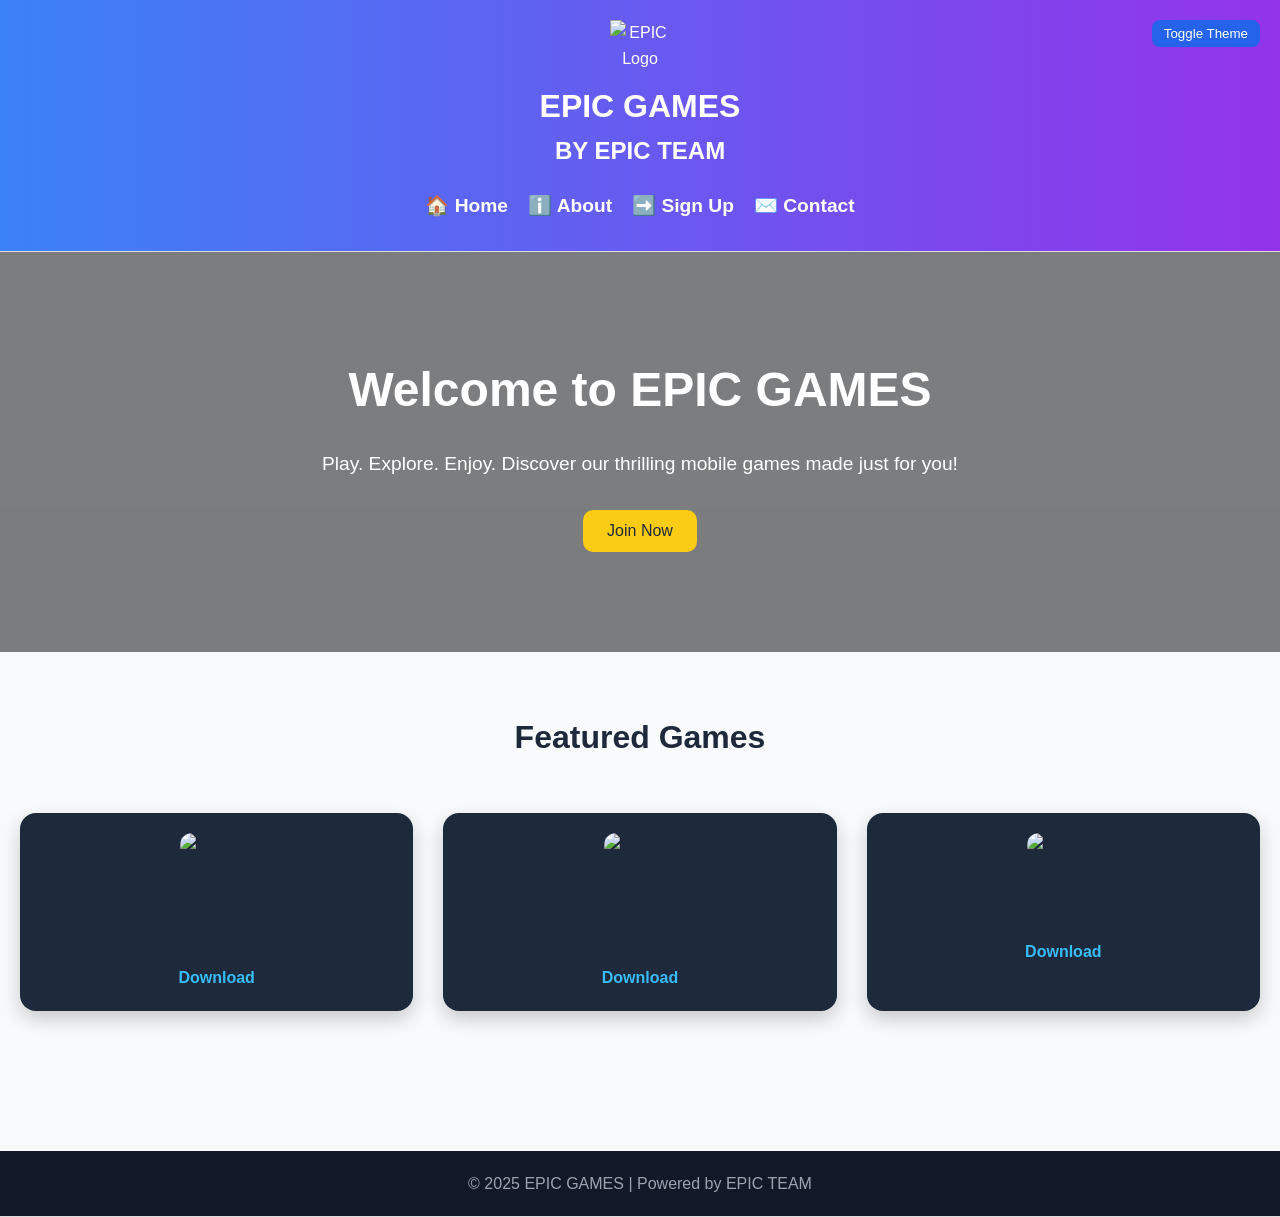
==== index.html @ 62b8c2fe "Update index.html" ====
<!DOCTYPE html>
<html lang="en">
<head>
  <meta charset="UTF-8" />
  <meta name="viewport" content="width=device-width, initial-scale=1.0"/>
  <title>EPIC GAMES - Home</title>
  <link href="https://cdnjs.cloudflare.com/ajax/libs/font-awesome/6.5.0/css/all.min.css" rel="stylesheet"/>
  <link rel="stylesheet" href="style.css" />
  <style>
    /* Reset and Fonts */
    * {
      margin: 0;
      padding: 0;
      box-sizing: border-box;
      scroll-behavior: smooth;
    }

    body {
      font-family: 'Segoe UI', sans-serif;
      background-color: #0f172a;
      color: #f8fafc;
      transition: background 0.4s, color 0.4s;
    }

    body.light-mode {
      background-color: #f8fafc;
      color: #1e293b;
    }

    header {
      background: linear-gradient(90deg, #3b82f6, #9333ea);
      color: white;
      padding: 20px;
      text-align: center;
      position: sticky;
      top: 0;
      z-index: 999;
    }

    .logo {
      max-width: 60px;
      margin-bottom: 10px;
      animation: float 2s infinite ease-in-out;
    }

    nav ul {
      list-style: none;
      display: flex;
      justify-content: center;
      gap: 20px;
      margin-top: 10px;
    }

    nav a {
      text-decoration: none;
      color: white;
      font-weight: bold;
      transition: color 0.3s;
    }

    nav a:hover {
      color: #facc15;
    }

    .theme-toggle {
      position: absolute;
      top: 20px;
      right: 20px;
      padding: 6px 12px;
      background: #2563eb;
      border: none;
      border-radius: 8px;
      color: white;
      cursor: pointer;
    }

    /* Hero Section */
    .hero {
      background: url('https://images.unsplash.com/photo-1606813908677-8b7f49f2ff30?fit=crop&w=1200&q=80') no-repeat center center/cover;
      padding: 100px 20px;
      text-align: center;
      color: white;
      position: relative;
    }

    .hero::after {
      content: '';
      position: absolute;
      inset: 0;
      background: rgba(0, 0, 0, 0.5);
    }

    .hero-content {
      position: relative;
      z-index: 2;
      animation: fadeInUp 1.5s ease-out forwards;
    }

    .hero h1 {
      font-size: 3rem;
      margin-bottom: 20px;
    }

    .hero p {
      font-size: 1.2rem;
      margin-bottom: 30px;
    }

    .cta-button {
      padding: 12px 24px;
      background: #facc15;
      color: #1e293b;
      border: none;
      border-radius: 10px;
      font-size: 1rem;
      cursor: pointer;
      transition: transform 0.3s ease;
    }

    .cta-button:hover {
      transform: scale(1.05);
    }

    /* Games Section */
    .games-section {
      padding: 60px 20px;
      text-align: center;
    }

    .games-section h2 {
      font-size: 2rem;
      margin-bottom: 30px;
    }

    .games-grid {
      display: grid;
      grid-template-columns: repeat(auto-fit, minmax(250px, 1fr));
      gap: 30px;
    }

    .game-card {
      background: #1e293b;
      padding: 20px;
      border-radius: 16px;
      transition: transform 0.3s;
      box-shadow: 0 8px 20px rgba(0, 0, 0, 0.2);
    }

    .game-card:hover {
      transform: translateY(-10px);
    }

    .game-card img {
      max-width: 100%;
      border-radius: 12px;
      margin-bottom: 15px;
    }

    .game-card h3 {
      margin-bottom: 10px;
    }

    .game-card a {
      color: #38bdf8;
      text-decoration: none;
      font-weight: bold;
    }

    /* Footer */
    footer {
      background: #111827;
      color: #9ca3af;
      text-align: center;
      padding: 20px;
      margin-top: 60px;
    }

    /* Animations */
    @keyframes fadeInUp {
      from {
        opacity: 0;
        transform: translateY(30px);
      }
      to {
        opacity: 1;
        transform: translateY(0);
      }
    }

    @keyframes float {
      0% { transform: translateY(0); }
      50% { transform: translateY(-10px); }
      100% { transform: translateY(0); }
    }

    @media (max-width: 600px) {
      .hero h1 {
        font-size: 2rem;
      }
      nav ul {
        flex-direction: column;
      }
    }
  </style>
</head>
<body class="light-mode">

  <header>
    <img src="logo.png" alt="EPIC Logo" class="logo" />
    <h1>EPIC GAMES</h1>
    <h2>BY EPIC TEAM</h2>
    <button class="theme-toggle" onclick="toggleTheme()">Toggle Theme</button>
    <nav>
      <ul>
        <li><a href="index.html">🏠 Home</a></li>
        <li><a href="about.html">ℹ️ About</a></li>
        <li><a href="signup.html">➡️ Sign Up</a></li>
        <li><a href="contact.html">✉️ Contact</a></li>
      </ul>
    </nav>
  </header>

  <section class="hero">
    <div class="hero-content">
      <h1>Welcome to EPIC GAMES</h1>
      <p>Play. Explore. Enjoy. Discover our thrilling mobile games made just for you!</p>
      <a href="signup.html"><button class="cta-button">Join Now</button></a>
    </div>
  </section>

  <section class="games-section">
    <h2>Featured Games</h2>
    <div class="games-grid">
      <div class="game-card">
        <img src="game1.jpg" alt="Game 1" />
        <h3>Catch the Cup</h3>
        <p>Fast-paced catching game. Dodge bombs and collect cups!</p>
        <a href="https://www.mediafire.com/">Download</a>
      </div>
      <div class="game-card">
        <img src="game2.jpg" alt="Game 2" />
        <h3>Island Survivor</h3>
        <p>Explore, build, and survive on a mysterious island.</p>
        <a href="https://www.mediafire.com/">Download</a>
      </div>
      <div class="game-card">
        <img src="game3.jpg" alt="Game 3" />
        <h3>Highway Drift</h3>
        <p>Drift through traffic and climb the leaderboard!</p>
        <a href="https://www.mediafire.com/">Download</a>
      </div>
    </div>
  </section>

  <footer>
    <p>&copy; 2025 EPIC GAMES | Powered by EPIC TEAM</p>
  </footer>

  <script>
    function toggleTheme() {
      document.body.classList.toggle("dark-mode");
      document.body.classList.toggle("light-mode");
    }
  </script>
</body>
</html>
---- style.css ----
body {
  font-family: Arial, sans-serif;
  line-height: 1.6;
  margin: 0;
  padding: 0;
  transition: background 0.3s, color 0.3s;
}

.light-mode {
  background-color: #f5f5f5;
  color: #111;
}

.dark-mode {
  background-color: #111;
  color: #f5f5f5;
}

header, footer {
  background-color: #fff;
  padding: 20px;
  border-bottom: 1px solid #ddd;
}

.dark-mode header, .dark-mode footer {
  background-color: #222;
  border-color: #333;
}

.site-title {
  font-size: 2.5rem;
  font-weight: bold;
}

.site-subtitle {
  font-size: 1.2rem;
  margin-bottom: 20px;
}

nav ul {
  list-style: none;
  padding-left: 0;
}

nav li {
  margin: 10px 0;
}

nav a {
  text-decoration: none;
  color: #0066cc;
  font-size: 1.2rem;
  display: flex;
  align-items: center;
}

.nav-icon {
  background-color: #0066cc;
  color: #fff;
  border-radius: 50%;
  width: 24px;
  height: 24px;
  text-align: center;
  line-height: 24px;
  margin-right: 10px;
}

.search-container {
  margin-top: 15px;
  display: flex;
}

.search-input {
  flex-grow: 1;
  padding: 10px;
  border: 1px solid #ccc;
  border-radius: 4px 0 0 4px;
}

.search-button {
  padding: 10px 20px;
  border: 1px solid #ccc;
  border-left: none;
  border-radius: 0 4px 4px 0;
  cursor: pointer;
}

.games-grid {
  display: grid;
  grid-template-columns: repeat(auto-fill, minmax(250px, 1fr));
  gap: 20px;
  padding: 20px 0;
}

.game-card {
  background: #fff;
  border-radius: 8px;
  overflow: hidden;
  box-shadow: 0 2px 5px rgba(0,0,0,0.1);
  transition: transform 0.3s;
}

.game-card:hover {
  transform: translateY(-5px);
}

.game-image img {
  width: 100%;
  height: 150px;
  object-fit: cover;
  display: block;
}

.game-details {
  padding: 15px;
}

.game-title {
  font-size: 1.2rem;
  margin-bottom: 10px;
}

.game-description {
  color: #666;
  margin-bottom: 10px;
}

.game-button {
  display: inline-block;
  background: #0066cc;
  color: #fff;
  padding: 8px 12px;
  text-decoration: none;
  border-radius: 4px;
}

footer {
  margin-top: 40px;
}

.theme-toggle {
  margin-left: 15px;
  padding: 6px 12px;
  cursor: pointer;
  background: #0066cc;
  color: #fff;
  border: none;
  border-radius: 4px;
}
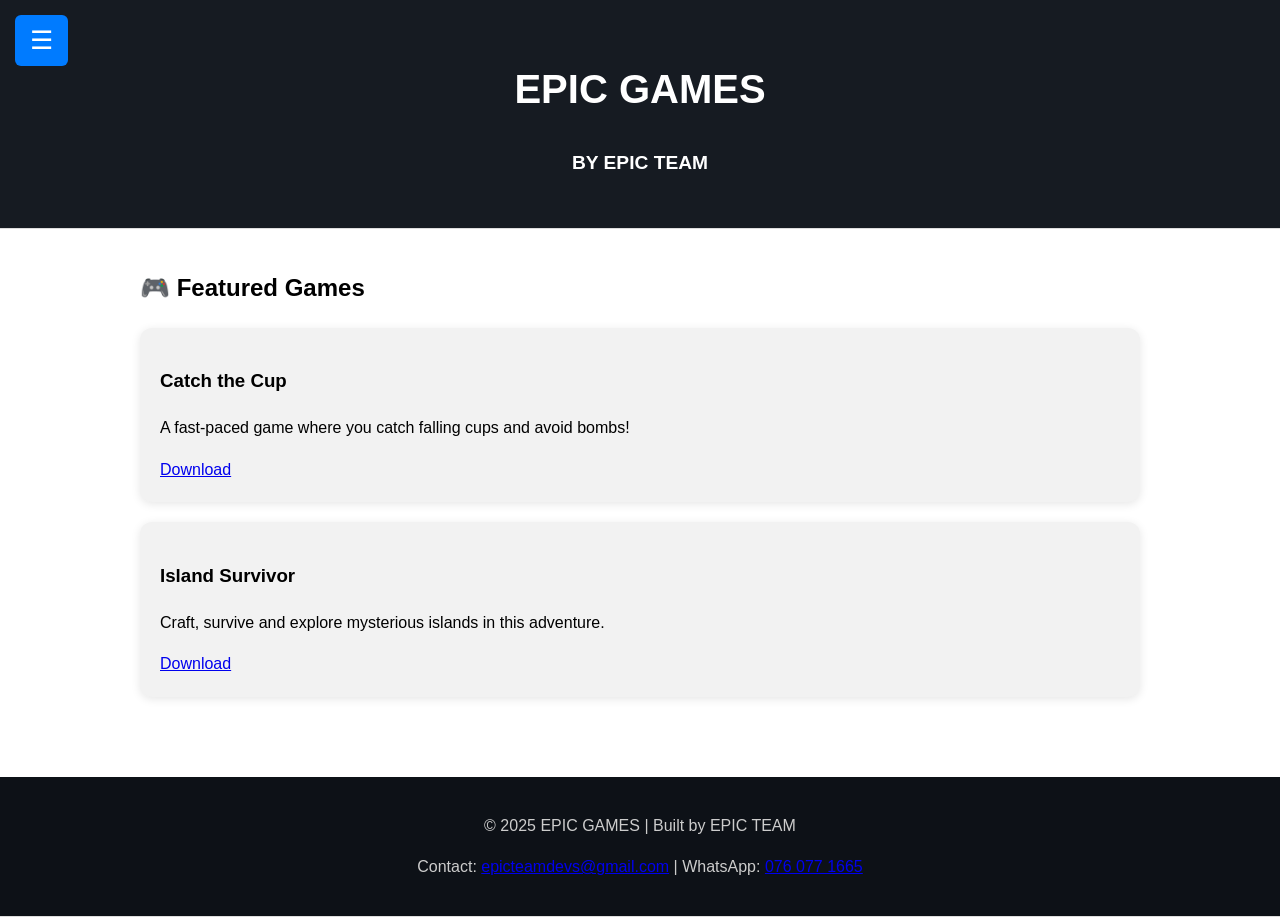
==== commit 35ba1151: "Update index.html" ====
--- a/index.html
+++ b/index.html
@@ -3,264 +3,165 @@
 <head>
   <meta charset="UTF-8" />
   <meta name="viewport" content="width=device-width, initial-scale=1.0"/>
-  <title>EPIC GAMES - Home</title>
-  <link href="https://cdnjs.cloudflare.com/ajax/libs/font-awesome/6.5.0/css/all.min.css" rel="stylesheet"/>
+  <title>EPIC GAMES</title>
   <link rel="stylesheet" href="style.css" />
   <style>
-    /* Reset and Fonts */
-    * {
+    body {
       margin: 0;
-      padding: 0;
-      box-sizing: border-box;
-      scroll-behavior: smooth;
+      font-family: 'Segoe UI', sans-serif;
+      transition: margin-left 0.4s ease;
+      overflow-x: hidden;
     }
 
-    body {
-      font-family: 'Segoe UI', sans-serif;
-      background-color: #0f172a;
-      color: #f8fafc;
-      transition: background 0.4s, color 0.4s;
+    .sidebar {
+      height: 100%;
+      width: 250px;
+      position: fixed;
+      top: 0;
+      left: -250px;
+      background-color: #0d1117;
+      color: #fff;
+      overflow-x: hidden;
+      transition: 0.4s;
+      padding-top: 60px;
+      z-index: 1000;
     }
 
-    body.light-mode {
-      background-color: #f8fafc;
-      color: #1e293b;
+    .sidebar a {
+      padding: 12px 30px;
+      text-decoration: none;
+      font-size: 18px;
+      color: #ccc;
+      display: block;
+      transition: 0.3s;
+    }
+
+    .sidebar a:hover {
+      background-color: #1a1f2b;
+      color: #fff;
+    }
+
+    .openbtn, .closebtn {
+      font-size: 26px;
+      cursor: pointer;
+      background-color: #007bff;
+      color: white;
+      border: none;
+      padding: 10px 15px;
+      position: fixed;
+      top: 15px;
+      z-index: 1100;
+      border-radius: 6px;
+      transition: background-color 0.3s;
+    }
+
+    .openbtn:hover, .closebtn:hover {
+      background-color: #0056b3;
+    }
+
+    .openbtn {
+      left: 15px;
+    }
+
+    .closebtn {
+      left: 215px;
+      display: none;
     }
 
     header {
-      background: linear-gradient(90deg, #3b82f6, #9333ea);
-      color: white;
-      padding: 20px;
-      text-align: center;
-      position: sticky;
-      top: 0;
-      z-index: 999;
-    }
-
-    .logo {
-      max-width: 60px;
-      margin-bottom: 10px;
-      animation: float 2s infinite ease-in-out;
-    }
-
-    nav ul {
-      list-style: none;
-      display: flex;
-      justify-content: center;
-      gap: 20px;
-      margin-top: 10px;
-    }
-
-    nav a {
-      text-decoration: none;
-      color: white;
-      font-weight: bold;
-      transition: color 0.3s;
-    }
-
-    nav a:hover {
-      color: #facc15;
-    }
-
-    .theme-toggle {
-      position: absolute;
-      top: 20px;
-      right: 20px;
-      padding: 6px 12px;
-      background: #2563eb;
-      border: none;
-      border-radius: 8px;
-      color: white;
-      cursor: pointer;
-    }
-
-    /* Hero Section */
-    .hero {
-      background: url('https://images.unsplash.com/photo-1606813908677-8b7f49f2ff30?fit=crop&w=1200&q=80') no-repeat center center/cover;
-      padding: 100px 20px;
-      text-align: center;
-      color: white;
-      position: relative;
-    }
-
-    .hero::after {
-      content: '';
-      position: absolute;
-      inset: 0;
-      background: rgba(0, 0, 0, 0.5);
-    }
-
-    .hero-content {
-      position: relative;
-      z-index: 2;
-      animation: fadeInUp 1.5s ease-out forwards;
-    }
-
-    .hero h1 {
-      font-size: 3rem;
-      margin-bottom: 20px;
-    }
-
-    .hero p {
-      font-size: 1.2rem;
-      margin-bottom: 30px;
-    }
-
-    .cta-button {
-      padding: 12px 24px;
-      background: #facc15;
-      color: #1e293b;
-      border: none;
-      border-radius: 10px;
-      font-size: 1rem;
-      cursor: pointer;
-      transition: transform 0.3s ease;
-    }
-
-    .cta-button:hover {
-      transform: scale(1.05);
-    }
-
-    /* Games Section */
-    .games-section {
-      padding: 60px 20px;
+      padding: 30px 20px;
+      background-color: #161b22;
+      color: #fff;
       text-align: center;
     }
 
-    .games-section h2 {
-      font-size: 2rem;
-      margin-bottom: 30px;
+    main {
+      margin-left: 0;
+      padding: 20px;
+      transition: margin-left 0.4s ease;
     }
 
-    .games-grid {
-      display: grid;
-      grid-template-columns: repeat(auto-fit, minmax(250px, 1fr));
-      gap: 30px;
+    .content-section {
+      max-width: 1000px;
+      margin: auto;
     }
 
     .game-card {
-      background: #1e293b;
+      background: #f2f2f2;
+      margin: 20px 0;
       padding: 20px;
-      border-radius: 16px;
+      border-radius: 12px;
+      box-shadow: 0 2px 10px rgba(0,0,0,0.1);
       transition: transform 0.3s;
-      box-shadow: 0 8px 20px rgba(0, 0, 0, 0.2);
     }
 
     .game-card:hover {
-      transform: translateY(-10px);
+      transform: translateY(-5px);
     }
 
-    .game-card img {
-      max-width: 100%;
-      border-radius: 12px;
-      margin-bottom: 15px;
-    }
-
-    .game-card h3 {
-      margin-bottom: 10px;
-    }
-
-    .game-card a {
-      color: #38bdf8;
-      text-decoration: none;
-      font-weight: bold;
-    }
-
-    /* Footer */
     footer {
-      background: #111827;
-      color: #9ca3af;
+      background: #0d1117;
+      color: #ccc;
       text-align: center;
       padding: 20px;
-      margin-top: 60px;
-    }
-
-    /* Animations */
-    @keyframes fadeInUp {
-      from {
-        opacity: 0;
-        transform: translateY(30px);
-      }
-      to {
-        opacity: 1;
-        transform: translateY(0);
-      }
-    }
-
-    @keyframes float {
-      0% { transform: translateY(0); }
-      50% { transform: translateY(-10px); }
-      100% { transform: translateY(0); }
-    }
-
-    @media (max-width: 600px) {
-      .hero h1 {
-        font-size: 2rem;
-      }
-      nav ul {
-        flex-direction: column;
-      }
+      margin-top: 40px;
     }
   </style>
 </head>
-<body class="light-mode">
+<body>
+
+  <div id="sidebar" class="sidebar">
+    <button class="closebtn" onclick="closeNav()">✖</button>
+    <a href="index.html">🏠 Home</a>
+    <a href="about.html">ℹ️ About</a>
+    <a href="signup.html">➡️ Sign Up</a>
+    <a href="contact.html">✉️ Contact</a>
+  </div>
+
+  <button class="openbtn" onclick="openNav()">☰</button>
 
   <header>
-    <img src="logo.png" alt="EPIC Logo" class="logo" />
-    <h1>EPIC GAMES</h1>
-    <h2>BY EPIC TEAM</h2>
-    <button class="theme-toggle" onclick="toggleTheme()">Toggle Theme</button>
-    <nav>
-      <ul>
-        <li><a href="index.html">🏠 Home</a></li>
-        <li><a href="about.html">ℹ️ About</a></li>
-        <li><a href="signup.html">➡️ Sign Up</a></li>
-        <li><a href="contact.html">✉️ Contact</a></li>
-      </ul>
-    </nav>
+    <h1 class="site-title">EPIC GAMES</h1>
+    <h2 class="site-subtitle">BY EPIC TEAM</h2>
   </header>
 
-  <section class="hero">
-    <div class="hero-content">
-      <h1>Welcome to EPIC GAMES</h1>
-      <p>Play. Explore. Enjoy. Discover our thrilling mobile games made just for you!</p>
-      <a href="signup.html"><button class="cta-button">Join Now</button></a>
-    </div>
-  </section>
-
-  <section class="games-section">
-    <h2>Featured Games</h2>
-    <div class="games-grid">
+  <main id="main-content">
+    <section class="content-section">
+      <h2 class="section-title">🎮 Featured Games</h2>
       <div class="game-card">
-        <img src="game1.jpg" alt="Game 1" />
         <h3>Catch the Cup</h3>
-        <p>Fast-paced catching game. Dodge bombs and collect cups!</p>
-        <a href="https://www.mediafire.com/">Download</a>
+        <p>A fast-paced game where you catch falling cups and avoid bombs!</p>
+        <a href="https://www.mediafire.com/" target="_blank">Download</a>
       </div>
       <div class="game-card">
-        <img src="game2.jpg" alt="Game 2" />
         <h3>Island Survivor</h3>
-        <p>Explore, build, and survive on a mysterious island.</p>
-        <a href="https://www.mediafire.com/">Download</a>
+        <p>Craft, survive and explore mysterious islands in this adventure.</p>
+        <a href="https://www.mediafire.com/" target="_blank">Download</a>
       </div>
-      <div class="game-card">
-        <img src="game3.jpg" alt="Game 3" />
-        <h3>Highway Drift</h3>
-        <p>Drift through traffic and climb the leaderboard!</p>
-        <a href="https://www.mediafire.com/">Download</a>
-      </div>
-    </div>
-  </section>
+    </section>
+  </main>
 
   <footer>
-    <p>&copy; 2025 EPIC GAMES | Powered by EPIC TEAM</p>
+    <p>&copy; 2025 EPIC GAMES | Built by EPIC TEAM</p>
+    <p>Contact: <a href="mailto:epicteamdevs@gmail.com">epicteamdevs@gmail.com</a> | 
+    WhatsApp: <a href="https://wa.me/94760771665">076 077 1665</a></p>
   </footer>
 
   <script>
-    function toggleTheme() {
-      document.body.classList.toggle("dark-mode");
-      document.body.classList.toggle("light-mode");
+    function openNav() {
+      document.getElementById("sidebar").style.left = "0";
+      document.querySelector('.openbtn').style.display = "none";
+      document.querySelector('.closebtn').style.display = "block";
+      document.getElementById("main-content").style.marginLeft = "250px";
+    }
+
+    function closeNav() {
+      document.getElementById("sidebar").style.left = "-250px";
+      document.querySelector('.openbtn').style.display = "block";
+      document.querySelector('.closebtn').style.display = "none";
+      document.getElementById("main-content").style.marginLeft = "0";
     }
   </script>
+
 </body>
 </html>
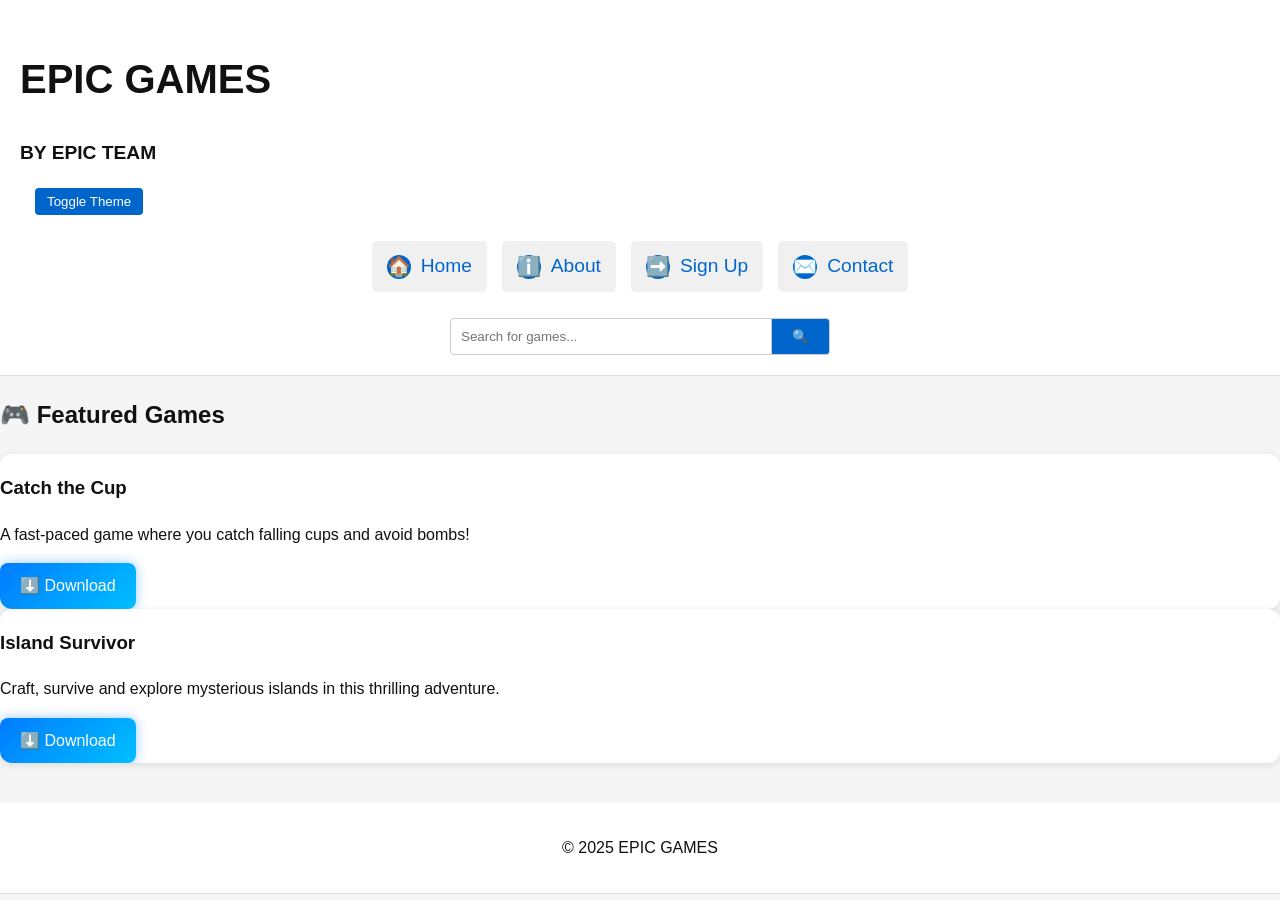
==== commit 73b3df49: "Update index.html" ====
--- a/index.html
+++ b/index.html
@@ -5,163 +5,59 @@
   <meta name="viewport" content="width=device-width, initial-scale=1.0"/>
   <title>EPIC GAMES</title>
   <link rel="stylesheet" href="style.css" />
-  <style>
-    body {
-      margin: 0;
-      font-family: 'Segoe UI', sans-serif;
-      transition: margin-left 0.4s ease;
-      overflow-x: hidden;
-    }
-
-    .sidebar {
-      height: 100%;
-      width: 250px;
-      position: fixed;
-      top: 0;
-      left: -250px;
-      background-color: #0d1117;
-      color: #fff;
-      overflow-x: hidden;
-      transition: 0.4s;
-      padding-top: 60px;
-      z-index: 1000;
-    }
-
-    .sidebar a {
-      padding: 12px 30px;
-      text-decoration: none;
-      font-size: 18px;
-      color: #ccc;
-      display: block;
-      transition: 0.3s;
-    }
-
-    .sidebar a:hover {
-      background-color: #1a1f2b;
-      color: #fff;
-    }
-
-    .openbtn, .closebtn {
-      font-size: 26px;
-      cursor: pointer;
-      background-color: #007bff;
-      color: white;
-      border: none;
-      padding: 10px 15px;
-      position: fixed;
-      top: 15px;
-      z-index: 1100;
-      border-radius: 6px;
-      transition: background-color 0.3s;
-    }
-
-    .openbtn:hover, .closebtn:hover {
-      background-color: #0056b3;
-    }
-
-    .openbtn {
-      left: 15px;
-    }
-
-    .closebtn {
-      left: 215px;
-      display: none;
-    }
-
-    header {
-      padding: 30px 20px;
-      background-color: #161b22;
-      color: #fff;
-      text-align: center;
-    }
-
-    main {
-      margin-left: 0;
-      padding: 20px;
-      transition: margin-left 0.4s ease;
-    }
-
-    .content-section {
-      max-width: 1000px;
-      margin: auto;
-    }
-
-    .game-card {
-      background: #f2f2f2;
-      margin: 20px 0;
-      padding: 20px;
-      border-radius: 12px;
-      box-shadow: 0 2px 10px rgba(0,0,0,0.1);
-      transition: transform 0.3s;
-    }
-
-    .game-card:hover {
-      transform: translateY(-5px);
-    }
-
-    footer {
-      background: #0d1117;
-      color: #ccc;
-      text-align: center;
-      padding: 20px;
-      margin-top: 40px;
-    }
-  </style>
 </head>
-<body>
-
-  <div id="sidebar" class="sidebar">
-    <button class="closebtn" onclick="closeNav()">✖</button>
-    <a href="index.html">🏠 Home</a>
-    <a href="about.html">ℹ️ About</a>
-    <a href="signup.html">➡️ Sign Up</a>
-    <a href="contact.html">✉️ Contact</a>
-  </div>
-
-  <button class="openbtn" onclick="openNav()">☰</button>
-
+<body class="light-mode">
   <header>
     <h1 class="site-title">EPIC GAMES</h1>
     <h2 class="site-subtitle">BY EPIC TEAM</h2>
+    <button class="mobile-menu-toggle" onclick="toggleMenu()">☰</button>
+    <button class="theme-toggle" onclick="toggleTheme()">Toggle Theme</button>
+    <nav id="main-nav">
+      <ul>
+        <li><a href="index.html"><span class="nav-icon">🏠</span> Home</a></li>
+        <li><a href="about.html"><span class="nav-icon">ℹ️</span> About</a></li>
+        <li><a href="signup.html"><span class="nav-icon">➡️</span> Sign Up</a></li>
+        <li><a href="contact.html"><span class="nav-icon">✉️</span> Contact</a></li>
+      </ul>
+    </nav>
+    <div class="search-container">
+      <input type="text" class="search-input" placeholder="Search for games..." />
+      <button class="search-button">🔍</button>
+    </div>
   </header>
 
   <main id="main-content">
     <section class="content-section">
       <h2 class="section-title">🎮 Featured Games</h2>
+
       <div class="game-card">
         <h3>Catch the Cup</h3>
         <p>A fast-paced game where you catch falling cups and avoid bombs!</p>
-        <a href="https://www.mediafire.com/" target="_blank">Download</a>
+        <a href="https://www.mediafire.com/" target="_blank" class="download-btn">⬇️ Download</a>
       </div>
+
       <div class="game-card">
         <h3>Island Survivor</h3>
-        <p>Craft, survive and explore mysterious islands in this adventure.</p>
-        <a href="https://www.mediafire.com/" target="_blank">Download</a>
+        <p>Craft, survive and explore mysterious islands in this thrilling adventure.</p>
+        <a href="https://www.mediafire.com/" target="_blank" class="download-btn">⬇️ Download</a>
       </div>
+
     </section>
   </main>
 
   <footer>
-    <p>&copy; 2025 EPIC GAMES | Built by EPIC TEAM</p>
-    <p>Contact: <a href="mailto:epicteamdevs@gmail.com">epicteamdevs@gmail.com</a> | 
-    WhatsApp: <a href="https://wa.me/94760771665">076 077 1665</a></p>
+    <p>&copy; 2025 EPIC GAMES</p>
   </footer>
 
   <script>
-    function openNav() {
-      document.getElementById("sidebar").style.left = "0";
-      document.querySelector('.openbtn').style.display = "none";
-      document.querySelector('.closebtn').style.display = "block";
-      document.getElementById("main-content").style.marginLeft = "250px";
+    function toggleTheme() {
+      document.body.classList.toggle("light-mode");
+      document.body.classList.toggle("dark-mode");
     }
 
-    function closeNav() {
-      document.getElementById("sidebar").style.left = "-250px";
-      document.querySelector('.openbtn').style.display = "block";
-      document.querySelector('.closebtn').style.display = "none";
-      document.getElementById("main-content").style.marginLeft = "0";
+    function toggleMenu() {
+      document.getElementById("main-nav").classList.toggle("show");
     }
   </script>
-
 </body>
 </html>
--- a/style.css
+++ b/style.css
@@ -1,3 +1,4 @@
+/* Base layout */
 body {
   font-family: Arial, sans-serif;
   line-height: 1.6;
@@ -6,6 +7,7 @@
   transition: background 0.3s, color 0.3s;
 }
 
+/* Themes */
 .light-mode {
   background-color: #f5f5f5;
   color: #111;
@@ -16,6 +18,7 @@
   color: #f5f5f5;
 }
 
+/* Header & Footer */
 header, footer {
   background-color: #fff;
   padding: 20px;
@@ -37,9 +40,14 @@
   margin-bottom: 20px;
 }
 
+/* Navigation */
 nav ul {
   list-style: none;
   padding-left: 0;
+  display: flex;
+  flex-wrap: wrap;
+  justify-content: center;
+  gap: 15px;
 }
 
 nav li {
@@ -52,6 +60,19 @@
   font-size: 1.2rem;
   display: flex;
   align-items: center;
+  background: #f0f0f0;
+  padding: 10px 15px;
+  border-radius: 5px;
+  transition: background 0.3s;
+}
+
+nav a:hover {
+  background-color: #e0e0e0;
+}
+
+.dark-mode nav a {
+  background: #222;
+  color: #00aaff;
 }
 
 .nav-icon {
@@ -65,14 +86,19 @@
   margin-right: 10px;
 }
 
+/* Search */
 .search-container {
   margin-top: 15px;
   display: flex;
+  justify-content: center;
+  align-items: center;
+  flex-wrap: wrap;
 }
 
 .search-input {
   flex-grow: 1;
   padding: 10px;
+  max-width: 300px;
   border: 1px solid #ccc;
   border-radius: 4px 0 0 4px;
 }
@@ -83,25 +109,34 @@
   border-left: none;
   border-radius: 0 4px 4px 0;
   cursor: pointer;
-}
-
+  background: #0066cc;
+  color: white;
+}
+
+/* Games Grid */
 .games-grid {
   display: grid;
   grid-template-columns: repeat(auto-fill, minmax(250px, 1fr));
   gap: 20px;
-  padding: 20px 0;
-}
-
+  padding: 20px;
+}
+
+/* Game Card */
 .game-card {
   background: #fff;
-  border-radius: 8px;
+  border-radius: 12px;
   overflow: hidden;
-  box-shadow: 0 2px 5px rgba(0,0,0,0.1);
+  box-shadow: 0 2px 8px rgba(0,0,0,0.1);
   transition: transform 0.3s;
 }
 
+.dark-mode .game-card {
+  background: #1a1a1a;
+  color: white;
+}
+
 .game-card:hover {
-  transform: translateY(-5px);
+  transform: scale(1.02);
 }
 
 .game-image img {
@@ -116,7 +151,7 @@
 }
 
 .game-title {
-  font-size: 1.2rem;
+  font-size: 1.3rem;
   margin-bottom: 10px;
 }
 
@@ -125,19 +160,41 @@
   margin-bottom: 10px;
 }
 
-.game-button {
+.dark-mode .game-description {
+  color: #aaa;
+}
+
+/* Download Button */
+.download-btn {
   display: inline-block;
-  background: #0066cc;
-  color: #fff;
-  padding: 8px 12px;
+  background: linear-gradient(135deg, #007bff, #00bfff);
+  color: white;
+  padding: 10px 20px;
+  border-radius: 8px;
+  font-size: 1rem;
   text-decoration: none;
-  border-radius: 4px;
-}
-
+  box-shadow: 0 0 12px rgba(0, 123, 255, 0.4);
+  transition: transform 0.2s, box-shadow 0.3s;
+}
+
+.download-btn:hover {
+  transform: scale(1.05);
+  box-shadow: 0 0 20px rgba(0, 123, 255, 0.6);
+  background: linear-gradient(135deg, #0056b3, #0088cc);
+}
+
+.download-btn:active {
+  transform: scale(0.97);
+}
+
+/* Footer */
 footer {
+  text-align: center;
+  padding: 1rem;
   margin-top: 40px;
 }
 
+/* Theme Button */
 .theme-toggle {
   margin-left: 15px;
   padding: 6px 12px;
@@ -147,3 +204,38 @@
   border: none;
   border-radius: 4px;
 }
+
+/* Responsive Menu */
+.mobile-menu-toggle {
+  display: none;
+  position: absolute;
+  left: 10px;
+  top: 15px;
+  font-size: 1.5rem;
+  background: none;
+  border: none;
+  color: #0066cc;
+  cursor: pointer;
+}
+
+@media (max-width: 700px) {
+  .mobile-menu-toggle {
+    display: block;
+  }
+
+  nav ul {
+    display: none;
+    flex-direction: column;
+    gap: 10px;
+    background: #f0f0f0;
+    padding: 10px;
+  }
+
+  .dark-mode nav ul {
+    background: #1a1a1a;
+  }
+
+  #main-nav.show ul {
+    display: flex;
+  }
+}
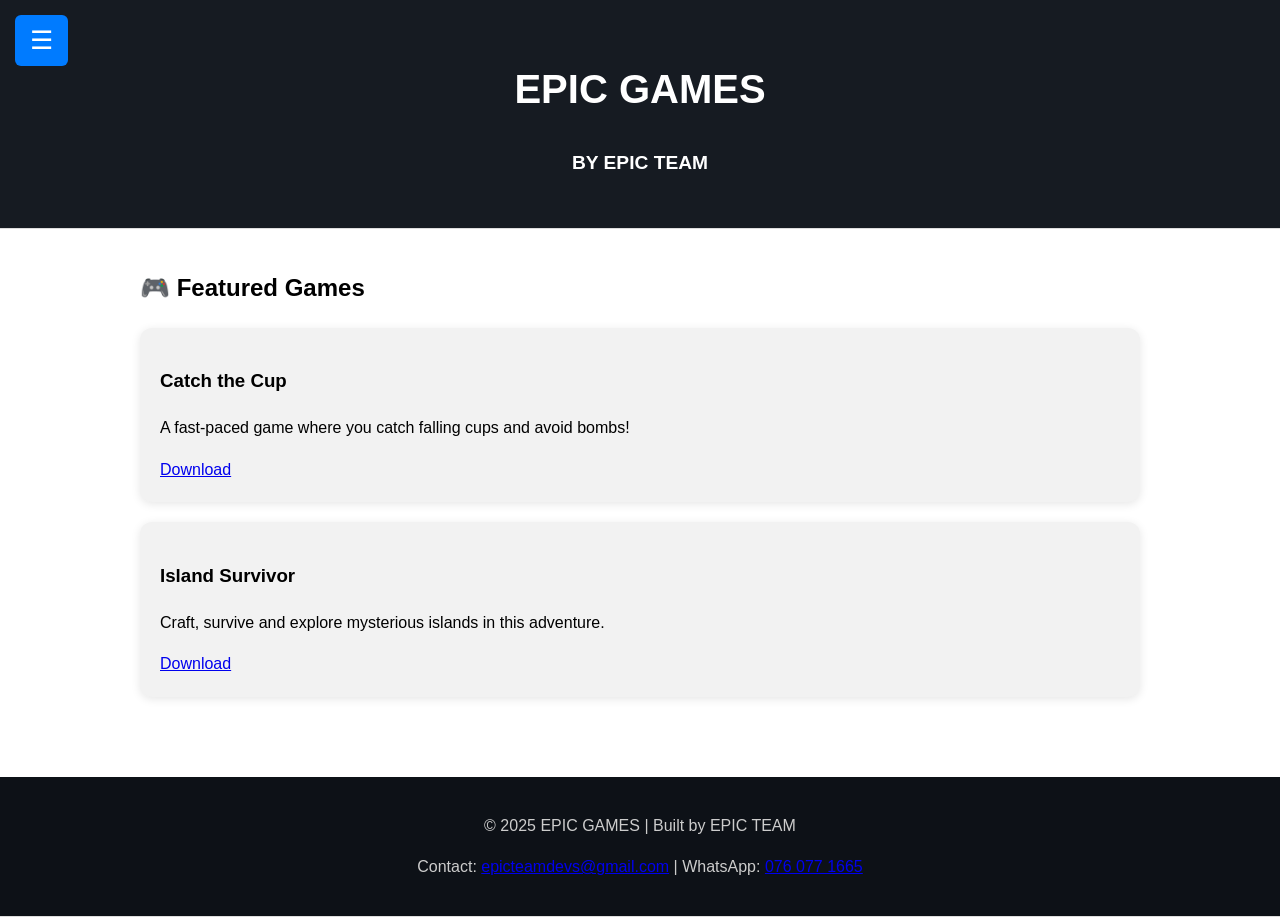
==== commit 73e1cefc: "Update index.html" ====
--- a/index.html
+++ b/index.html
@@ -5,59 +5,163 @@
   <meta name="viewport" content="width=device-width, initial-scale=1.0"/>
   <title>EPIC GAMES</title>
   <link rel="stylesheet" href="style.css" />
+  <style>
+    body {
+      margin: 0;
+      font-family: 'Segoe UI', sans-serif;
+      transition: margin-left 0.4s ease;
+      overflow-x: hidden;
+    }
+
+    .sidebar {
+      height: 100%;
+      width: 250px;
+      position: fixed;
+      top: 0;
+      left: -250px;
+      background-color: #0d1117;
+      color: #fff;
+      overflow-x: hidden;
+      transition: 0.4s;
+      padding-top: 60px;
+      z-index: 1000;
+    }
+
+    .sidebar a {
+      padding: 12px 30px;
+      text-decoration: none;
+      font-size: 18px;
+      color: #ccc;
+      display: block;
+      transition: 0.3s;
+    }
+
+    .sidebar a:hover {
+      background-color: #1a1f2b;
+      color: #fff;
+    }
+
+    .openbtn, .closebtn {
+      font-size: 26px;
+      cursor: pointer;
+      background-color: #007bff;
+      color: white;
+      border: none;
+      padding: 10px 15px;
+      position: fixed;
+      top: 15px;
+      z-index: 1100;
+      border-radius: 6px;
+      transition: background-color 0.3s;
+    }
+
+    .openbtn:hover, .closebtn:hover {
+      background-color: #0056b3;
+    }
+
+    .openbtn {
+      left: 15px;
+    }
+
+    .closebtn {
+      left: 215px;
+      display: none;
+    }
+
+    header {
+      padding: 30px 20px;
+      background-color: #161b22;
+      color: #fff;
+      text-align: center;
+    }
+
+    main {
+      margin-left: 0;
+      padding: 20px;
+      transition: margin-left 0.4s ease;
+    }
+
+    .content-section {
+      max-width: 1000px;
+      margin: auto;
+    }
+
+    .game-card {
+      background: #f2f2f2;
+      margin: 20px 0;
+      padding: 20px;
+      border-radius: 12px;
+      box-shadow: 0 2px 10px rgba(0,0,0,0.1);
+      transition: transform 0.3s;
+    }
+
+    .game-card:hover {
+      transform: translateY(-5px);
+    }
+
+    footer {
+      background: #0d1117;
+      color: #ccc;
+      text-align: center;
+      padding: 20px;
+      margin-top: 40px;
+    }
+  </style>
 </head>
-<body class="light-mode">
+<body>
+
+  <div id="sidebar" class="sidebar">
+    <button class="closebtn" onclick="closeNav()">✖</button>
+    <a href="index.html">🏠 Home</a>
+    <a href="about.html">ℹ️ About</a>
+    <a href="signup.html">➡️ Sign Up</a>
+    <a href="contact.html">✉️ Contact</a>
+  </div>
+
+  <button class="openbtn" onclick="openNav()">☰</button>
+
   <header>
     <h1 class="site-title">EPIC GAMES</h1>
     <h2 class="site-subtitle">BY EPIC TEAM</h2>
-    <button class="mobile-menu-toggle" onclick="toggleMenu()">☰</button>
-    <button class="theme-toggle" onclick="toggleTheme()">Toggle Theme</button>
-    <nav id="main-nav">
-      <ul>
-        <li><a href="index.html"><span class="nav-icon">🏠</span> Home</a></li>
-        <li><a href="about.html"><span class="nav-icon">ℹ️</span> About</a></li>
-        <li><a href="signup.html"><span class="nav-icon">➡️</span> Sign Up</a></li>
-        <li><a href="contact.html"><span class="nav-icon">✉️</span> Contact</a></li>
-      </ul>
-    </nav>
-    <div class="search-container">
-      <input type="text" class="search-input" placeholder="Search for games..." />
-      <button class="search-button">🔍</button>
-    </div>
   </header>
 
   <main id="main-content">
     <section class="content-section">
       <h2 class="section-title">🎮 Featured Games</h2>
-
       <div class="game-card">
         <h3>Catch the Cup</h3>
         <p>A fast-paced game where you catch falling cups and avoid bombs!</p>
-        <a href="https://www.mediafire.com/" target="_blank" class="download-btn">⬇️ Download</a>
+        <a href="https://www.mediafire.com/" target="_blank">Download</a>
       </div>
-
       <div class="game-card">
         <h3>Island Survivor</h3>
-        <p>Craft, survive and explore mysterious islands in this thrilling adventure.</p>
-        <a href="https://www.mediafire.com/" target="_blank" class="download-btn">⬇️ Download</a>
+        <p>Craft, survive and explore mysterious islands in this adventure.</p>
+        <a href="https://www.mediafire.com/" target="_blank">Download</a>
       </div>
-
     </section>
   </main>
 
   <footer>
-    <p>&copy; 2025 EPIC GAMES</p>
+    <p>&copy; 2025 EPIC GAMES | Built by EPIC TEAM</p>
+    <p>Contact: <a href="mailto:epicteamdevs@gmail.com">epicteamdevs@gmail.com</a> | 
+    WhatsApp: <a href="https://wa.me/94760771665">076 077 1665</a></p>
   </footer>
 
   <script>
-    function toggleTheme() {
-      document.body.classList.toggle("light-mode");
-      document.body.classList.toggle("dark-mode");
+    function openNav() {
+      document.getElementById("sidebar").style.left = "0";
+      document.querySelector('.openbtn').style.display = "none";
+      document.querySelector('.closebtn').style.display = "block";
+      document.getElementById("main-content").style.marginLeft = "250px";
     }
 
-    function toggleMenu() {
-      document.getElementById("main-nav").classList.toggle("show");
+    function closeNav() {
+      document.getElementById("sidebar").style.left = "-250px";
+      document.querySelector('.openbtn').style.display = "block";
+      document.querySelector('.closebtn').style.display = "none";
+      document.getElementById("main-content").style.marginLeft = "0";
     }
   </script>
+
 </body>
 </html>
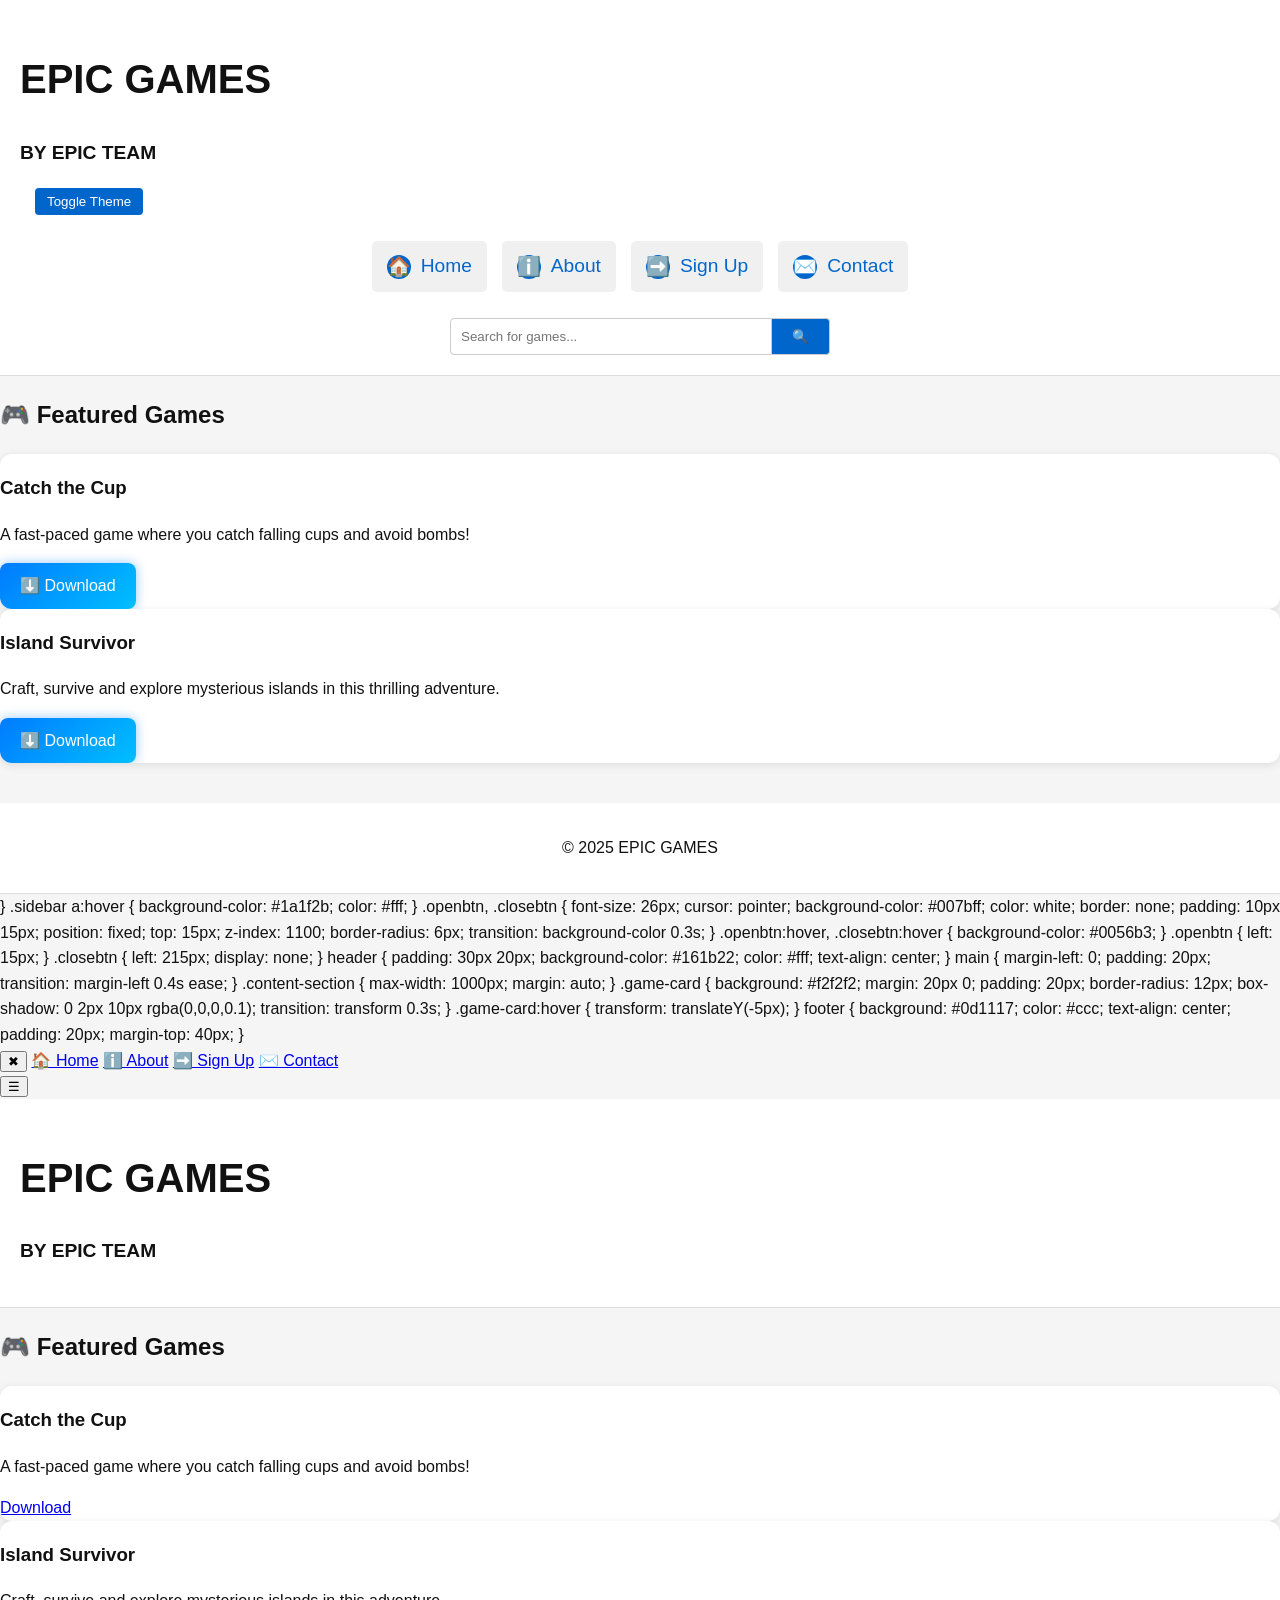
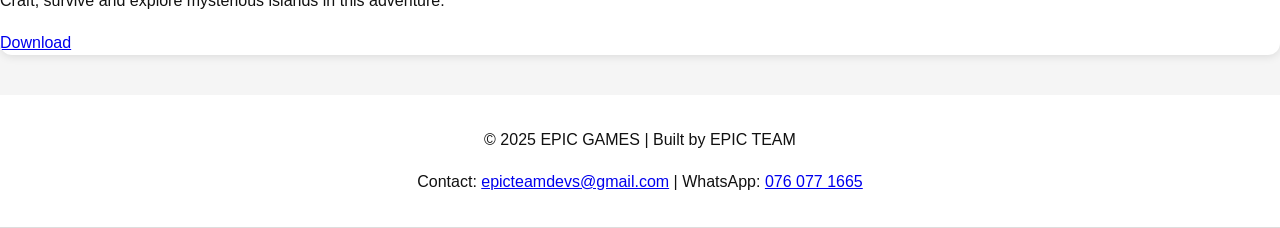
==== commit 91a2eaf5: "Update index.html" ====
--- a/index.html
+++ b/index.html
@@ -5,36 +5,62 @@
   <meta name="viewport" content="width=device-width, initial-scale=1.0"/>
   <title>EPIC GAMES</title>
   <link rel="stylesheet" href="style.css" />
-  <style>
-    body {
-      margin: 0;
-      font-family: 'Segoe UI', sans-serif;
-      transition: margin-left 0.4s ease;
-      overflow-x: hidden;
+</head>
+<body class="light-mode">
+  <header>
+    <h1 class="site-title">EPIC GAMES</h1>
+    <h2 class="site-subtitle">BY EPIC TEAM</h2>
+    <button class="mobile-menu-toggle" onclick="toggleMenu()">☰</button>
+    <button class="theme-toggle" onclick="toggleTheme()">Toggle Theme</button>
+    <nav id="main-nav">
+      <ul>
+        <li><a href="index.html"><span class="nav-icon">🏠</span> Home</a></li>
+        <li><a href="about.html"><span class="nav-icon">ℹ️</span> About</a></li>
+        <li><a href="signup.html"><span class="nav-icon">➡️</span> Sign Up</a></li>
+        <li><a href="contact.html"><span class="nav-icon">✉️</span> Contact</a></li>
+      </ul>
+    </nav>
+    <div class="search-container">
+      <input type="text" class="search-input" placeholder="Search for games..." />
+      <button class="search-button">🔍</button>
+    </div>
+  </header>
+
+  <main id="main-content">
+    <section class="content-section">
+      <h2 class="section-title">🎮 Featured Games</h2>
+
+      <div class="game-card">
+        <h3>Catch the Cup</h3>
+        <p>A fast-paced game where you catch falling cups and avoid bombs!</p>
+        <a href="https://www.mediafire.com/" target="_blank" class="download-btn">⬇️ Download</a>
+      </div>
+
+      <div class="game-card">
+        <h3>Island Survivor</h3>
+        <p>Craft, survive and explore mysterious islands in this thrilling adventure.</p>
+        <a href="https://www.mediafire.com/" target="_blank" class="download-btn">⬇️ Download</a>
+      </div>
+
+    </section>
+  </main>
+
+  <footer>
+    <p>&copy; 2025 EPIC GAMES</p>
+  </footer>
+
+  <script>
+    function toggleTheme() {
+      document.body.classList.toggle("light-mode");
+      document.body.classList.toggle("dark-mode");
     }
 
-    .sidebar {
-      height: 100%;
-      width: 250px;
-      position: fixed;
-      top: 0;
-      left: -250px;
-      background-color: #0d1117;
-      color: #fff;
-      overflow-x: hidden;
-      transition: 0.4s;
-      padding-top: 60px;
-      z-index: 1000;
+    function toggleMenu() {
+      document.getElementById("main-nav").classList.toggle("show");
     }
-
-    .sidebar a {
-      padding: 12px 30px;
-      text-decoration: none;
-      font-size: 18px;
-      color: #ccc;
-      display: block;
-      transition: 0.3s;
-    }
+  </script>
+</body>
+</html>    }
 
     .sidebar a:hover {
       background-color: #1a1f2b;
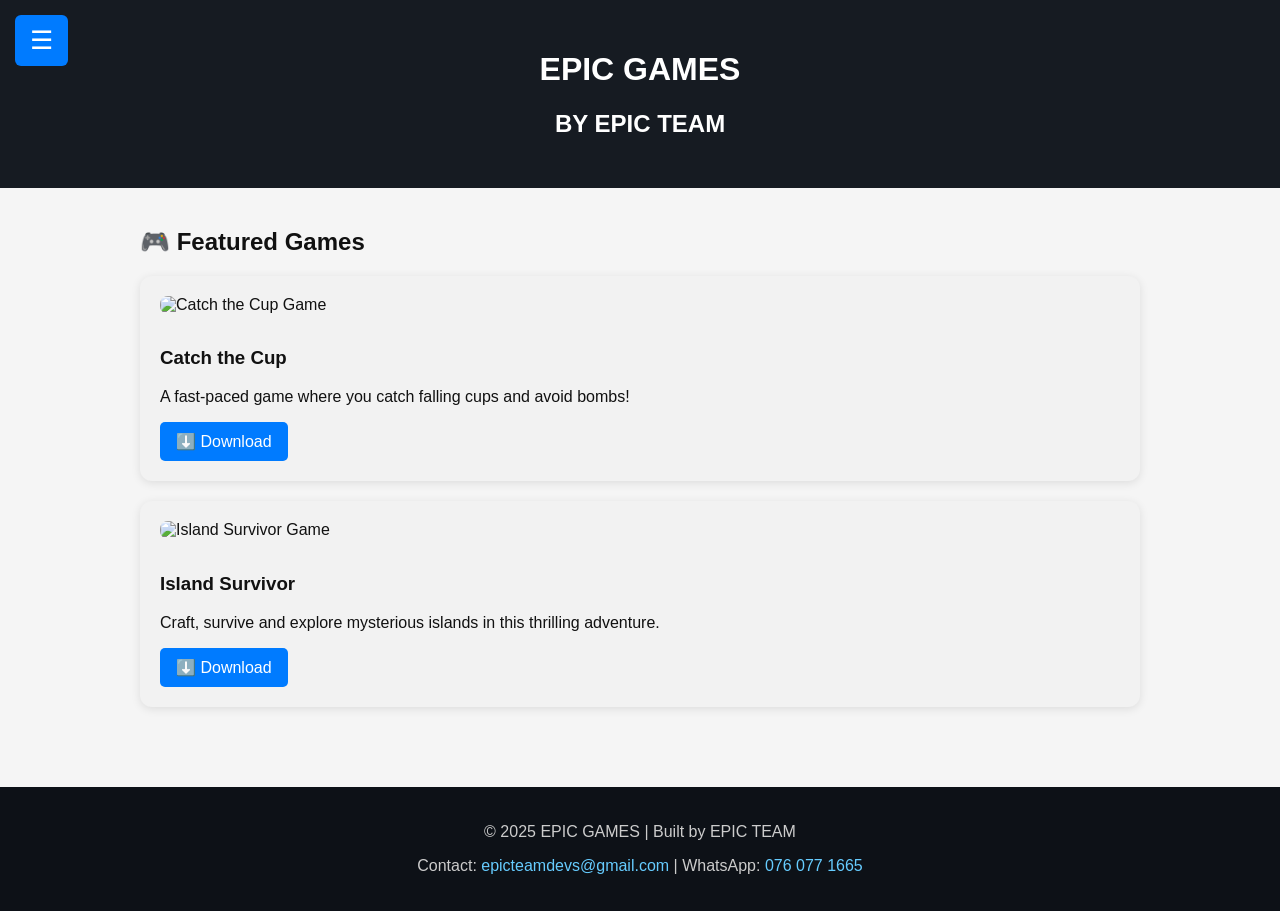
==== commit ff1fe3ca: "Update index.html" ====
--- a/index.html
+++ b/index.html
@@ -4,67 +4,47 @@
   <meta charset="UTF-8" />
   <meta name="viewport" content="width=device-width, initial-scale=1.0"/>
   <title>EPIC GAMES</title>
-  <link rel="stylesheet" href="style.css" />
-</head>
-<body class="light-mode">
-  <header>
-    <h1 class="site-title">EPIC GAMES</h1>
-    <h2 class="site-subtitle">BY EPIC TEAM</h2>
-    <button class="mobile-menu-toggle" onclick="toggleMenu()">☰</button>
-    <button class="theme-toggle" onclick="toggleTheme()">Toggle Theme</button>
-    <nav id="main-nav">
-      <ul>
-        <li><a href="index.html"><span class="nav-icon">🏠</span> Home</a></li>
-        <li><a href="about.html"><span class="nav-icon">ℹ️</span> About</a></li>
-        <li><a href="signup.html"><span class="nav-icon">➡️</span> Sign Up</a></li>
-        <li><a href="contact.html"><span class="nav-icon">✉️</span> Contact</a></li>
-      </ul>
-    </nav>
-    <div class="search-container">
-      <input type="text" class="search-input" placeholder="Search for games..." />
-      <button class="search-button">🔍</button>
-    </div>
-  </header>
-
-  <main id="main-content">
-    <section class="content-section">
-      <h2 class="section-title">🎮 Featured Games</h2>
-
-      <div class="game-card">
-        <h3>Catch the Cup</h3>
-        <p>A fast-paced game where you catch falling cups and avoid bombs!</p>
-        <a href="https://www.mediafire.com/" target="_blank" class="download-btn">⬇️ Download</a>
-      </div>
-
-      <div class="game-card">
-        <h3>Island Survivor</h3>
-        <p>Craft, survive and explore mysterious islands in this thrilling adventure.</p>
-        <a href="https://www.mediafire.com/" target="_blank" class="download-btn">⬇️ Download</a>
-      </div>
-
-    </section>
-  </main>
-
-  <footer>
-    <p>&copy; 2025 EPIC GAMES</p>
-  </footer>
-
-  <script>
-    function toggleTheme() {
-      document.body.classList.toggle("light-mode");
-      document.body.classList.toggle("dark-mode");
-    }
-
-    function toggleMenu() {
-      document.getElementById("main-nav").classList.toggle("show");
-    }
-  </script>
-</body>
-</html>    }
+  <style>
+    body {
+      font-family: Arial, sans-serif;
+      margin: 0;
+      padding: 0;
+      transition: background 0.3s, color 0.3s;
+    }
+
+    .light-mode {
+      background-color: #f5f5f5;
+      color: #111;
+    }
+
+    .dark-mode {
+      background-color: #111;
+      color: #f5f5f5;
+    }
+
+    .sidebar {
+      height: 100%;
+      width: 250px;
+      position: fixed;
+      left: -250px;
+      top: 0;
+      background-color: #20232a;
+      padding-top: 60px;
+      transition: 0.3s;
+      z-index: 1000;
+    }
+
+    .sidebar a {
+      padding: 15px 25px;
+      text-decoration: none;
+      font-size: 18px;
+      color: #ccc;
+      display: block;
+    }
 
     .sidebar a:hover {
-      background-color: #1a1f2b;
-      color: #fff;
+      background-color: #333;
+      color: white;
     }
 
     .openbtn, .closebtn {
@@ -78,11 +58,6 @@
       top: 15px;
       z-index: 1100;
       border-radius: 6px;
-      transition: background-color 0.3s;
-    }
-
-    .openbtn:hover, .closebtn:hover {
-      background-color: #0056b3;
     }
 
     .openbtn {
@@ -125,6 +100,28 @@
       transform: translateY(-5px);
     }
 
+    .game-card img {
+      width: 100%;
+      height: 200px;
+      object-fit: cover;
+      border-radius: 8px;
+      margin-bottom: 15px;
+    }
+
+    .download-btn {
+      display: inline-block;
+      background: #007bff;
+      color: white;
+      padding: 10px 16px;
+      text-decoration: none;
+      border-radius: 5px;
+      transition: background 0.3s;
+    }
+
+    .download-btn:hover {
+      background: #0056b3;
+    }
+
     footer {
       background: #0d1117;
       color: #ccc;
@@ -132,9 +129,18 @@
       padding: 20px;
       margin-top: 40px;
     }
+
+    footer a {
+      color: #66ccff;
+      text-decoration: none;
+    }
+
+    footer a:hover {
+      text-decoration: underline;
+    }
   </style>
 </head>
-<body>
+<body class="light-mode">
 
   <div id="sidebar" class="sidebar">
     <button class="closebtn" onclick="closeNav()">✖</button>
@@ -154,16 +160,21 @@
   <main id="main-content">
     <section class="content-section">
       <h2 class="section-title">🎮 Featured Games</h2>
+
       <div class="game-card">
+        <img src="images/game1.jpg" alt="Catch the Cup Game">
         <h3>Catch the Cup</h3>
         <p>A fast-paced game where you catch falling cups and avoid bombs!</p>
-        <a href="https://www.mediafire.com/" target="_blank">Download</a>
+        <a href="https://www.mediafire.com/" target="_blank" class="download-btn">⬇️ Download</a>
       </div>
+
       <div class="game-card">
+        <img src="images/game2.jpg" alt="Island Survivor Game">
         <h3>Island Survivor</h3>
-        <p>Craft, survive and explore mysterious islands in this adventure.</p>
-        <a href="https://www.mediafire.com/" target="_blank">Download</a>
+        <p>Craft, survive and explore mysterious islands in this thrilling adventure.</p>
+        <a href="https://www.mediafire.com/" target="_blank" class="download-btn">⬇️ Download</a>
       </div>
+
     </section>
   </main>
 
@@ -188,6 +199,5 @@
       document.getElementById("main-content").style.marginLeft = "0";
     }
   </script>
-
 </body>
 </html>
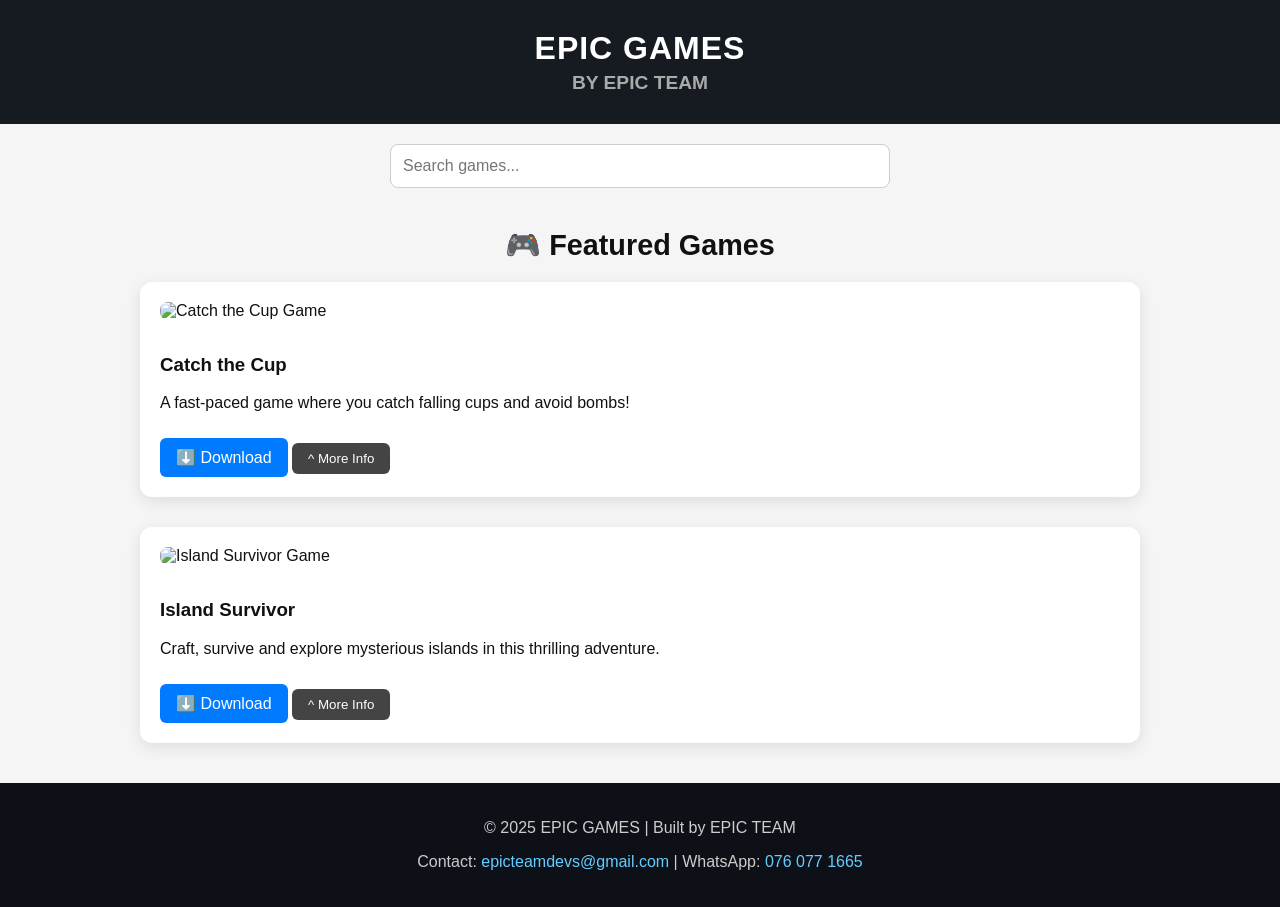
==== commit a91ce153: "Update index.html" ====
--- a/index.html
+++ b/index.html
@@ -6,94 +6,81 @@
   <title>EPIC GAMES</title>
   <style>
     body {
-      font-family: Arial, sans-serif;
+      font-family: 'Segoe UI', sans-serif;
       margin: 0;
       padding: 0;
+      background: #f5f5f5;
+      color: #111;
       transition: background 0.3s, color 0.3s;
     }
 
-    .light-mode {
-      background-color: #f5f5f5;
-      color: #111;
-    }
-
     .dark-mode {
-      background-color: #111;
+      background: #111;
       color: #f5f5f5;
     }
 
-    .sidebar {
-      height: 100%;
-      width: 250px;
-      position: fixed;
-      left: -250px;
-      top: 0;
-      background-color: #20232a;
-      padding-top: 60px;
-      transition: 0.3s;
-      z-index: 1000;
-    }
-
-    .sidebar a {
-      padding: 15px 25px;
-      text-decoration: none;
-      font-size: 18px;
-      color: #ccc;
-      display: block;
-    }
-
-    .sidebar a:hover {
-      background-color: #333;
-      color: white;
-    }
-
-    .openbtn, .closebtn {
-      font-size: 26px;
-      cursor: pointer;
-      background-color: #007bff;
-      color: white;
-      border: none;
-      padding: 10px 15px;
-      position: fixed;
-      top: 15px;
-      z-index: 1100;
-      border-radius: 6px;
-    }
-
-    .openbtn {
-      left: 15px;
-    }
-
-    .closebtn {
-      left: 215px;
-      display: none;
-    }
-
     header {
-      padding: 30px 20px;
       background-color: #161b22;
       color: #fff;
+      padding: 30px 20px;
       text-align: center;
-    }
-
-    main {
-      margin-left: 0;
-      padding: 20px;
-      transition: margin-left 0.4s ease;
+      position: sticky;
+      top: 0;
+      z-index: 100;
+    }
+
+    .site-title {
+      margin: 0;
+      font-size: 2em;
+      letter-spacing: 1px;
+    }
+
+    .site-subtitle {
+      margin: 5px 0 0;
+      font-size: 1.2em;
+      color: #aaa;
+    }
+
+    .search-bar {
+      margin: 20px auto;
+      max-width: 500px;
+      display: flex;
+      justify-content: center;
+      gap: 10px;
+    }
+
+    .search-input {
+      width: 100%;
+      padding: 12px;
+      border-radius: 8px;
+      border: 1px solid #ccc;
+      font-size: 16px;
     }
 
     .content-section {
       max-width: 1000px;
-      margin: auto;
+      margin: 40px auto;
+      padding: 0 20px;
+    }
+
+    .section-title {
+      font-size: 1.8em;
+      margin-bottom: 20px;
+      text-align: center;
     }
 
     .game-card {
-      background: #f2f2f2;
-      margin: 20px 0;
+      background: #fff;
+      margin-bottom: 30px;
       padding: 20px;
       border-radius: 12px;
-      box-shadow: 0 2px 10px rgba(0,0,0,0.1);
+      box-shadow: 0 4px 16px rgba(0,0,0,0.1);
       transition: transform 0.3s;
+    }
+
+    .dark-mode .game-card {
+      background: #222;
+      color: #eee;
     }
 
     .game-card:hover {
@@ -114,12 +101,33 @@
       color: white;
       padding: 10px 16px;
       text-decoration: none;
-      border-radius: 5px;
+      border-radius: 6px;
+      margin-top: 10px;
       transition: background 0.3s;
     }
 
     .download-btn:hover {
       background: #0056b3;
+    }
+
+    .more-info-btn {
+      margin-top: 10px;
+      background: #444;
+      color: #fff;
+      border: none;
+      padding: 8px 16px;
+      border-radius: 6px;
+      cursor: pointer;
+    }
+
+    .game-desc {
+      display: none;
+      margin-top: 10px;
+      color: #444;
+    }
+
+    .dark-mode .game-desc {
+      color: #ccc;
     }
 
     footer {
@@ -140,63 +148,71 @@
     }
   </style>
 </head>
-<body class="light-mode">
-
-  <div id="sidebar" class="sidebar">
-    <button class="closebtn" onclick="closeNav()">✖</button>
-    <a href="index.html">🏠 Home</a>
-    <a href="about.html">ℹ️ About</a>
-    <a href="signup.html">➡️ Sign Up</a>
-    <a href="contact.html">✉️ Contact</a>
-  </div>
-
-  <button class="openbtn" onclick="openNav()">☰</button>
+<body>
 
   <header>
     <h1 class="site-title">EPIC GAMES</h1>
     <h2 class="site-subtitle">BY EPIC TEAM</h2>
   </header>
 
-  <main id="main-content">
-    <section class="content-section">
-      <h2 class="section-title">🎮 Featured Games</h2>
-
-      <div class="game-card">
-        <img src="images/game1.jpg" alt="Catch the Cup Game">
-        <h3>Catch the Cup</h3>
-        <p>A fast-paced game where you catch falling cups and avoid bombs!</p>
-        <a href="https://www.mediafire.com/" target="_blank" class="download-btn">⬇️ Download</a>
+  <div class="search-bar">
+    <input type="text" id="searchInput" class="search-input" placeholder="Search games..." onkeyup="searchGames()" />
+  </div>
+
+  <main class="content-section">
+    <h2 class="section-title">🎮 Featured Games</h2>
+
+    <div class="game-card">
+      <img src="images/game1.jpg" alt="Catch the Cup Game">
+      <h3>Catch the Cup</h3>
+      <p>A fast-paced game where you catch falling cups and avoid bombs!</p>
+      <a href="https://www.mediafire.com/" target="_blank" class="download-btn">⬇️ Download</a>
+      <button class="more-info-btn" onclick="toggleDescription(this)">^ More Info</button>
+      <div class="game-desc">
+        <p>This game challenges your reflexes as you quickly catch falling cups while avoiding dangerous bombs. Perfect for casual fun and leaderboard competition!</p>
       </div>
-
-      <div class="game-card">
-        <img src="images/game2.jpg" alt="Island Survivor Game">
-        <h3>Island Survivor</h3>
-        <p>Craft, survive and explore mysterious islands in this thrilling adventure.</p>
-        <a href="https://www.mediafire.com/" target="_blank" class="download-btn">⬇️ Download</a>
+    </div>
+
+    <div class="game-card">
+      <img src="images/game2.jpg" alt="Island Survivor Game">
+      <h3>Island Survivor</h3>
+      <p>Craft, survive and explore mysterious islands in this thrilling adventure.</p>
+      <a href="https://www.mediafire.com/" target="_blank" class="download-btn">⬇️ Download</a>
+      <button class="more-info-btn" onclick="toggleDescription(this)">^ More Info</button>
+      <div class="game-desc">
+        <p>Start from nothing and build your shelter, tools, and weapons. Explore hidden caves, tame animals, and survive the harsh island environment.</p>
       </div>
-
-    </section>
+    </div>
+
   </main>
 
   <footer>
     <p>&copy; 2025 EPIC GAMES | Built by EPIC TEAM</p>
-    <p>Contact: <a href="mailto:epicteamdevs@gmail.com">epicteamdevs@gmail.com</a> | 
+    <p>Contact: <a href="mailto:epicteamdevs@gmail.com">epicteamdevs@gmail.com</a> |
     WhatsApp: <a href="https://wa.me/94760771665">076 077 1665</a></p>
   </footer>
 
   <script>
-    function openNav() {
-      document.getElementById("sidebar").style.left = "0";
-      document.querySelector('.openbtn').style.display = "none";
-      document.querySelector('.closebtn').style.display = "block";
-      document.getElementById("main-content").style.marginLeft = "250px";
-    }
-
-    function closeNav() {
-      document.getElementById("sidebar").style.left = "-250px";
-      document.querySelector('.openbtn').style.display = "block";
-      document.querySelector('.closebtn').style.display = "none";
-      document.getElementById("main-content").style.marginLeft = "0";
+    function toggleDescription(btn) {
+      const desc = btn.nextElementSibling;
+      const visible = desc.style.display === "block";
+      desc.style.display = visible ? "none" : "block";
+      btn.textContent = visible ? "^ More Info" : "˅ Less Info";
+    }
+
+    function searchGames() {
+      const input = document.getElementById("searchInput").value.toLowerCase();
+      const cards = document.querySelectorAll(".game-card");
+
+      cards.forEach(card => {
+        const title = card.querySelector("h3").textContent.toLowerCase();
+        const description = card.querySelector("p").textContent.toLowerCase();
+        if (title.includes(input) || description.includes(input)) {
+          card.style.display = "block";
+        } else {
+          card.style.display = "none";
+        }
+      });
     }
   </script>
 </body>
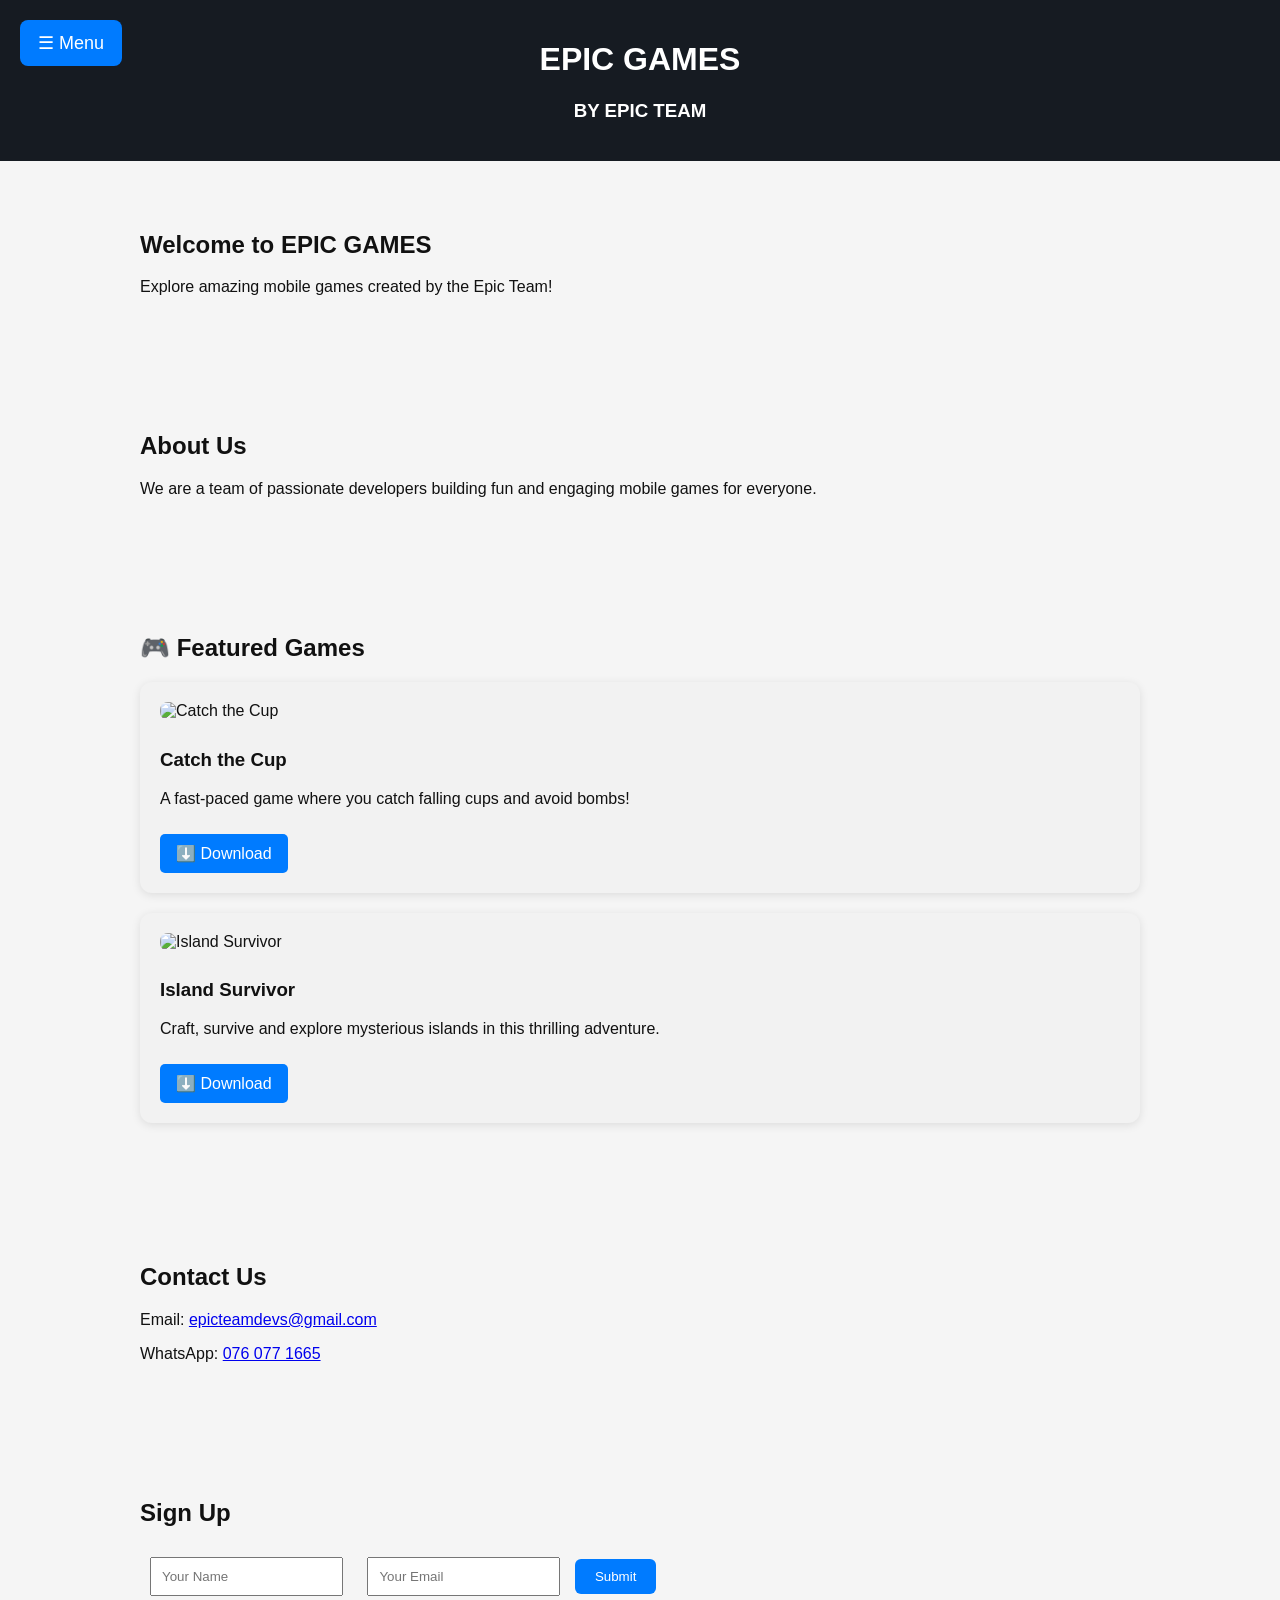
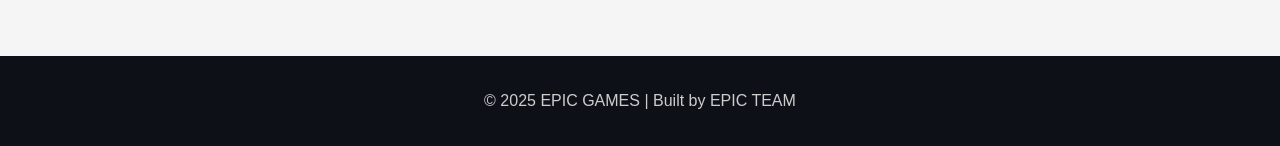
==== commit 0c6e3de1: "Update index.html" ====
--- a/index.html
+++ b/index.html
@@ -5,214 +5,194 @@
   <meta name="viewport" content="width=device-width, initial-scale=1.0"/>
   <title>EPIC GAMES</title>
   <style>
+    * {
+      scroll-behavior: smooth;
+    }
     body {
-      font-family: 'Segoe UI', sans-serif;
+      font-family: Arial, sans-serif;
       margin: 0;
       padding: 0;
-      background: #f5f5f5;
-      color: #111;
       transition: background 0.3s, color 0.3s;
     }
-
+    .light-mode {
+      background-color: #f5f5f5;
+      color: #111;
+    }
     .dark-mode {
-      background: #111;
+      background-color: #111;
       color: #f5f5f5;
     }
-
     header {
       background-color: #161b22;
-      color: #fff;
-      padding: 30px 20px;
+      padding: 20px;
+      color: white;
       text-align: center;
       position: sticky;
       top: 0;
       z-index: 100;
     }
-
-    .site-title {
-      margin: 0;
-      font-size: 2em;
-      letter-spacing: 1px;
+    .toggle-menu-btn {
+      background: #007bff;
+      color: white;
+      padding: 12px 18px;
+      font-size: 18px;
+      border: none;
+      border-radius: 8px;
+      cursor: pointer;
+      position: fixed;
+      top: 20px;
+      left: 20px;
+      z-index: 1000;
     }
-
-    .site-subtitle {
-      margin: 5px 0 0;
-      font-size: 1.2em;
-      color: #aaa;
+    .menu-dropdown {
+      position: fixed;
+      top: 70px;
+      left: 20px;
+      background: #222;
+      padding: 10px;
+      border-radius: 10px;
+      display: none;
+      flex-direction: column;
+      z-index: 999;
     }
-
-    .search-bar {
-      margin: 20px auto;
-      max-width: 500px;
-      display: flex;
-      justify-content: center;
-      gap: 10px;
+    .menu-dropdown a {
+      color: white;
+      padding: 10px;
+      text-decoration: none;
+      border-bottom: 1px solid #444;
     }
-
-    .search-input {
-      width: 100%;
-      padding: 12px;
-      border-radius: 8px;
-      border: 1px solid #ccc;
-      font-size: 16px;
+    .menu-dropdown a:last-child {
+      border-bottom: none;
     }
-
-    .content-section {
+    .menu-dropdown a:hover {
+      background: #333;
+    }
+    .section {
+      padding: 50px 20px;
       max-width: 1000px;
-      margin: 40px auto;
-      padding: 0 20px;
+      margin: auto;
     }
-
-    .section-title {
-      font-size: 1.8em;
-      margin-bottom: 20px;
-      text-align: center;
-    }
-
     .game-card {
-      background: #fff;
-      margin-bottom: 30px;
+      background: #f2f2f2;
+      margin: 20px 0;
       padding: 20px;
       border-radius: 12px;
-      box-shadow: 0 4px 16px rgba(0,0,0,0.1);
+      box-shadow: 0 2px 10px rgba(0,0,0,0.1);
       transition: transform 0.3s;
     }
-
-    .dark-mode .game-card {
-      background: #222;
-      color: #eee;
-    }
-
     .game-card:hover {
       transform: translateY(-5px);
     }
-
     .game-card img {
       width: 100%;
       height: 200px;
       object-fit: cover;
       border-radius: 8px;
-      margin-bottom: 15px;
+      margin-bottom: 10px;
     }
-
     .download-btn {
       display: inline-block;
       background: #007bff;
       color: white;
       padding: 10px 16px;
       text-decoration: none;
-      border-radius: 6px;
+      border-radius: 5px;
       margin-top: 10px;
-      transition: background 0.3s;
     }
-
     .download-btn:hover {
       background: #0056b3;
     }
-
-    .more-info-btn {
-      margin-top: 10px;
-      background: #444;
-      color: #fff;
-      border: none;
-      padding: 8px 16px;
-      border-radius: 6px;
-      cursor: pointer;
-    }
-
-    .game-desc {
-      display: none;
-      margin-top: 10px;
-      color: #444;
-    }
-
-    .dark-mode .game-desc {
-      color: #ccc;
-    }
-
     footer {
       background: #0d1117;
       color: #ccc;
       text-align: center;
       padding: 20px;
-      margin-top: 40px;
     }
-
-    footer a {
-      color: #66ccff;
-      text-decoration: none;
-    }
-
-    footer a:hover {
-      text-decoration: underline;
+    .theme-toggle {
+      margin-top: 10px;
+      padding: 10px;
+      background: #444;
+      color: white;
+      border: none;
+      border-radius: 6px;
+      cursor: pointer;
     }
   </style>
 </head>
-<body>
+<body class="light-mode">
+
+  <button class="toggle-menu-btn" onclick="toggleDropdown()">☰ Menu</button>
+
+  <div class="menu-dropdown" id="menuDropdown">
+    <a href="#home">🏠 Home</a>
+    <a href="#about">ℹ️ About</a>
+    <a href="#games">🎮 Games</a>
+    <a href="#contact">✉️ Contact</a>
+    <a href="#signup">✍️ Sign Up</a>
+    <button class="theme-toggle" onclick="toggleTheme()">🌓 Toggle Theme</button>
+  </div>
 
   <header>
-    <h1 class="site-title">EPIC GAMES</h1>
-    <h2 class="site-subtitle">BY EPIC TEAM</h2>
+    <h1>EPIC GAMES</h1>
+    <h3>BY EPIC TEAM</h3>
   </header>
 
-  <div class="search-bar">
-    <input type="text" id="searchInput" class="search-input" placeholder="Search games..." onkeyup="searchGames()" />
-  </div>
+  <section id="home" class="section">
+    <h2>Welcome to EPIC GAMES</h2>
+    <p>Explore amazing mobile games created by the Epic Team!</p>
+  </section>
 
-  <main class="content-section">
-    <h2 class="section-title">🎮 Featured Games</h2>
+  <section id="about" class="section">
+    <h2>About Us</h2>
+    <p>We are a team of passionate developers building fun and engaging mobile games for everyone.</p>
+  </section>
+
+  <section id="games" class="section">
+    <h2>🎮 Featured Games</h2>
 
     <div class="game-card">
-      <img src="images/game1.jpg" alt="Catch the Cup Game">
+      <img src="images/game1.jpg" alt="Catch the Cup">
       <h3>Catch the Cup</h3>
       <p>A fast-paced game where you catch falling cups and avoid bombs!</p>
-      <a href="https://www.mediafire.com/" target="_blank" class="download-btn">⬇️ Download</a>
-      <button class="more-info-btn" onclick="toggleDescription(this)">^ More Info</button>
-      <div class="game-desc">
-        <p>This game challenges your reflexes as you quickly catch falling cups while avoiding dangerous bombs. Perfect for casual fun and leaderboard competition!</p>
-      </div>
+      <a href="https://www.mediafire.com/" class="download-btn" target="_blank">⬇️ Download</a>
     </div>
 
     <div class="game-card">
-      <img src="images/game2.jpg" alt="Island Survivor Game">
+      <img src="images/game2.jpg" alt="Island Survivor">
       <h3>Island Survivor</h3>
       <p>Craft, survive and explore mysterious islands in this thrilling adventure.</p>
-      <a href="https://www.mediafire.com/" target="_blank" class="download-btn">⬇️ Download</a>
-      <button class="more-info-btn" onclick="toggleDescription(this)">^ More Info</button>
-      <div class="game-desc">
-        <p>Start from nothing and build your shelter, tools, and weapons. Explore hidden caves, tame animals, and survive the harsh island environment.</p>
-      </div>
+      <a href="https://www.mediafire.com/" class="download-btn" target="_blank">⬇️ Download</a>
     </div>
+  </section>
 
-  </main>
+  <section id="contact" class="section">
+    <h2>Contact Us</h2>
+    <p>Email: <a href="mailto:epicteamdevs@gmail.com">epicteamdevs@gmail.com</a></p>
+    <p>WhatsApp: <a href="https://wa.me/94760771665">076 077 1665</a></p>
+  </section>
+
+  <section id="signup" class="section">
+    <h2>Sign Up</h2>
+    <form>
+      <input type="text" placeholder="Your Name" required style="padding:10px; margin:10px;" />
+      <input type="email" placeholder="Your Email" required style="padding:10px; margin:10px;" />
+      <button type="submit" style="padding:10px 20px; background:#007bff; color:white; border:none; border-radius:6px;">Submit</button>
+    </form>
+  </section>
 
   <footer>
     <p>&copy; 2025 EPIC GAMES | Built by EPIC TEAM</p>
-    <p>Contact: <a href="mailto:epicteamdevs@gmail.com">epicteamdevs@gmail.com</a> |
-    WhatsApp: <a href="https://wa.me/94760771665">076 077 1665</a></p>
   </footer>
 
   <script>
-    function toggleDescription(btn) {
-      const desc = btn.nextElementSibling;
-      const visible = desc.style.display === "block";
-      desc.style.display = visible ? "none" : "block";
-      btn.textContent = visible ? "^ More Info" : "˅ Less Info";
+    function toggleDropdown() {
+      const menu = document.getElementById("menuDropdown");
+      menu.style.display = menu.style.display === "flex" ? "none" : "flex";
     }
 
-    function searchGames() {
-      const input = document.getElementById("searchInput").value.toLowerCase();
-      const cards = document.querySelectorAll(".game-card");
-
-      cards.forEach(card => {
-        const title = card.querySelector("h3").textContent.toLowerCase();
-        const description = card.querySelector("p").textContent.toLowerCase();
-        if (title.includes(input) || description.includes(input)) {
-          card.style.display = "block";
-        } else {
-          card.style.display = "none";
-        }
-      });
+    function toggleTheme() {
+      document.body.classList.toggle("light-mode");
+      document.body.classList.toggle("dark-mode");
     }
   </script>
 </body>
